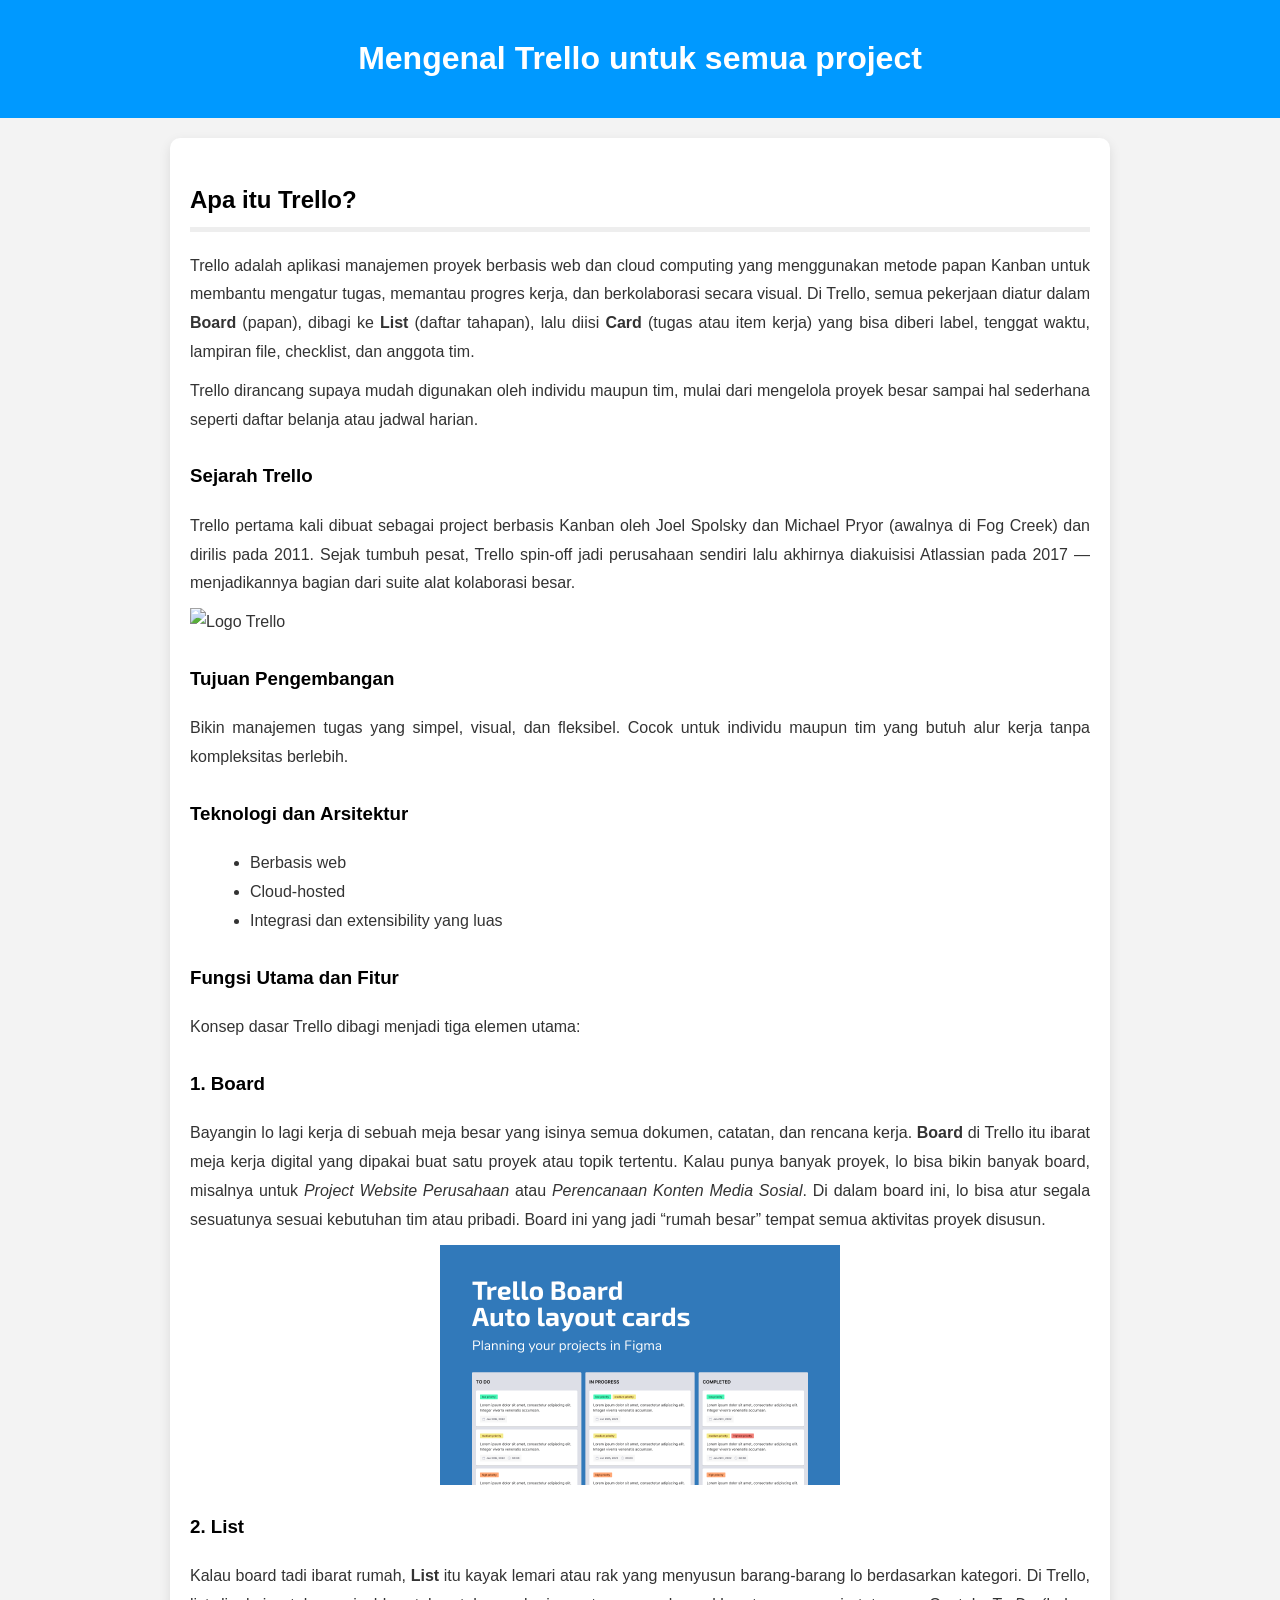
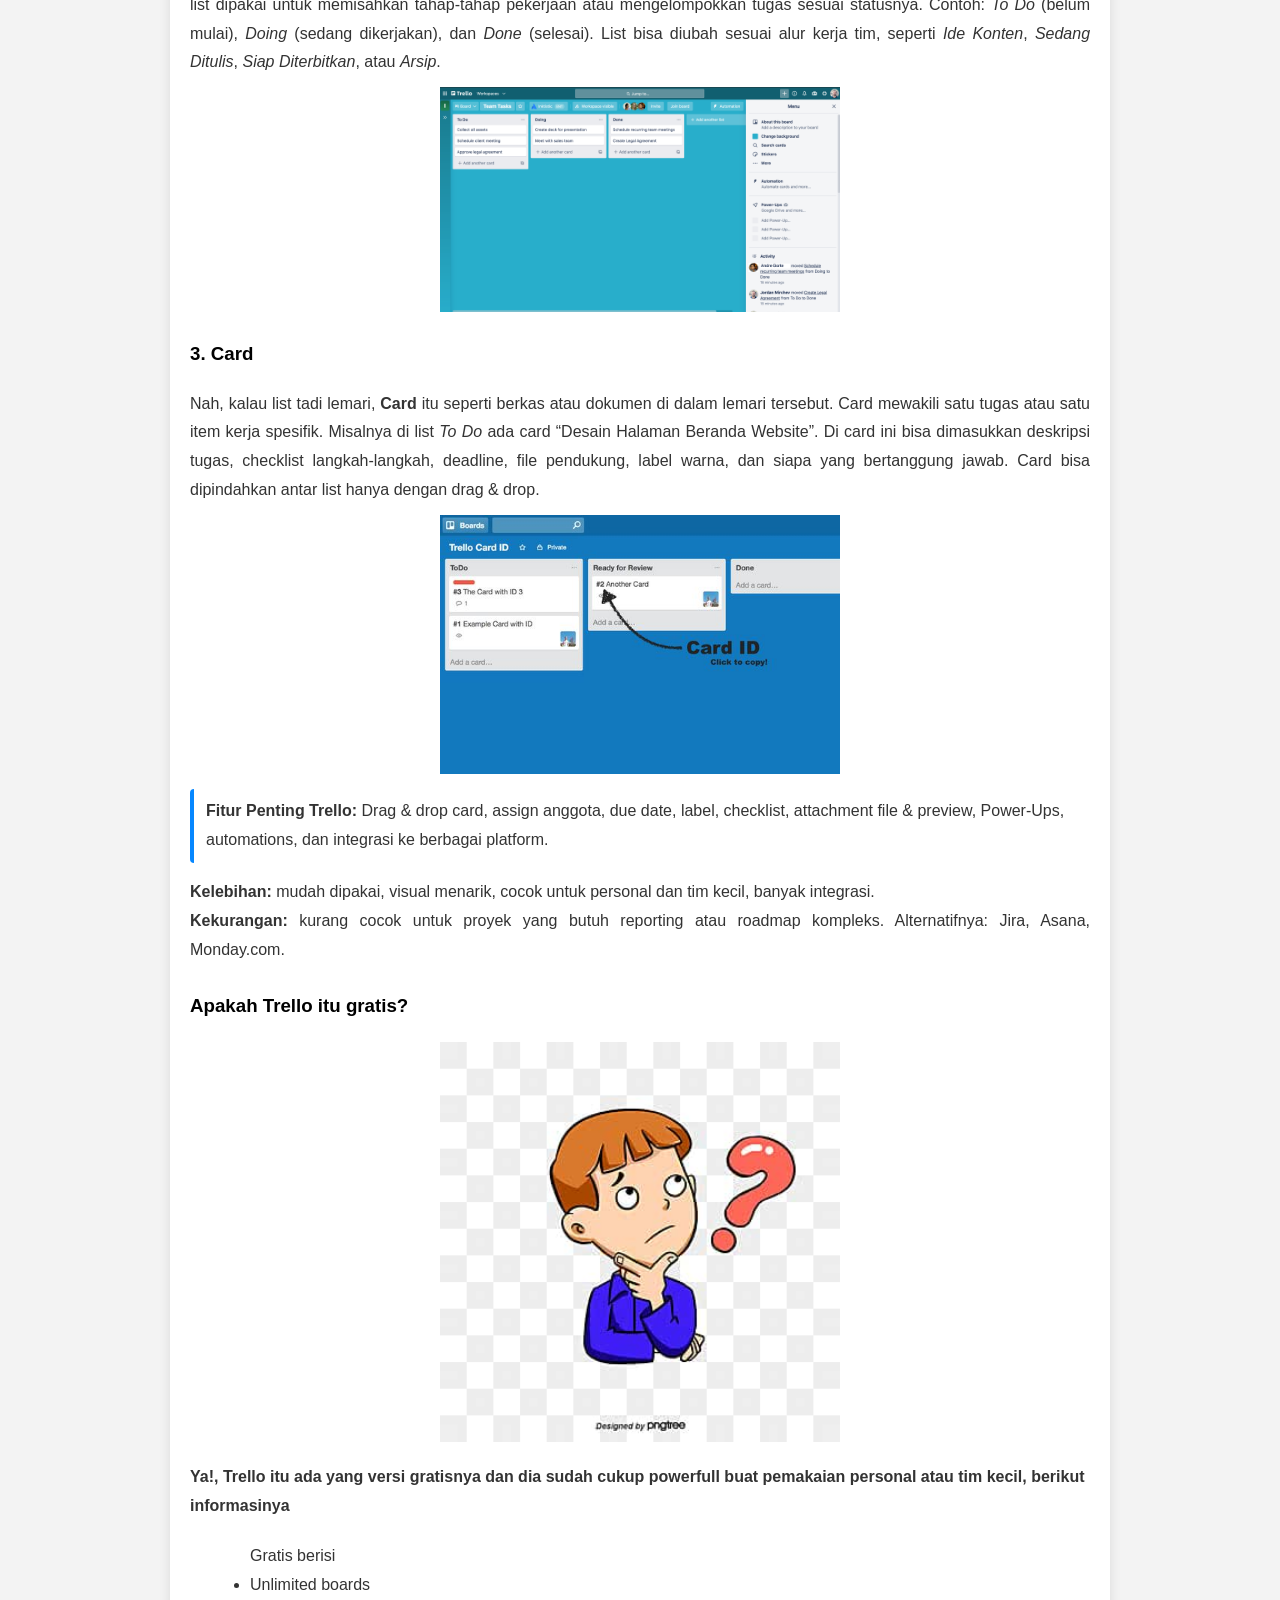
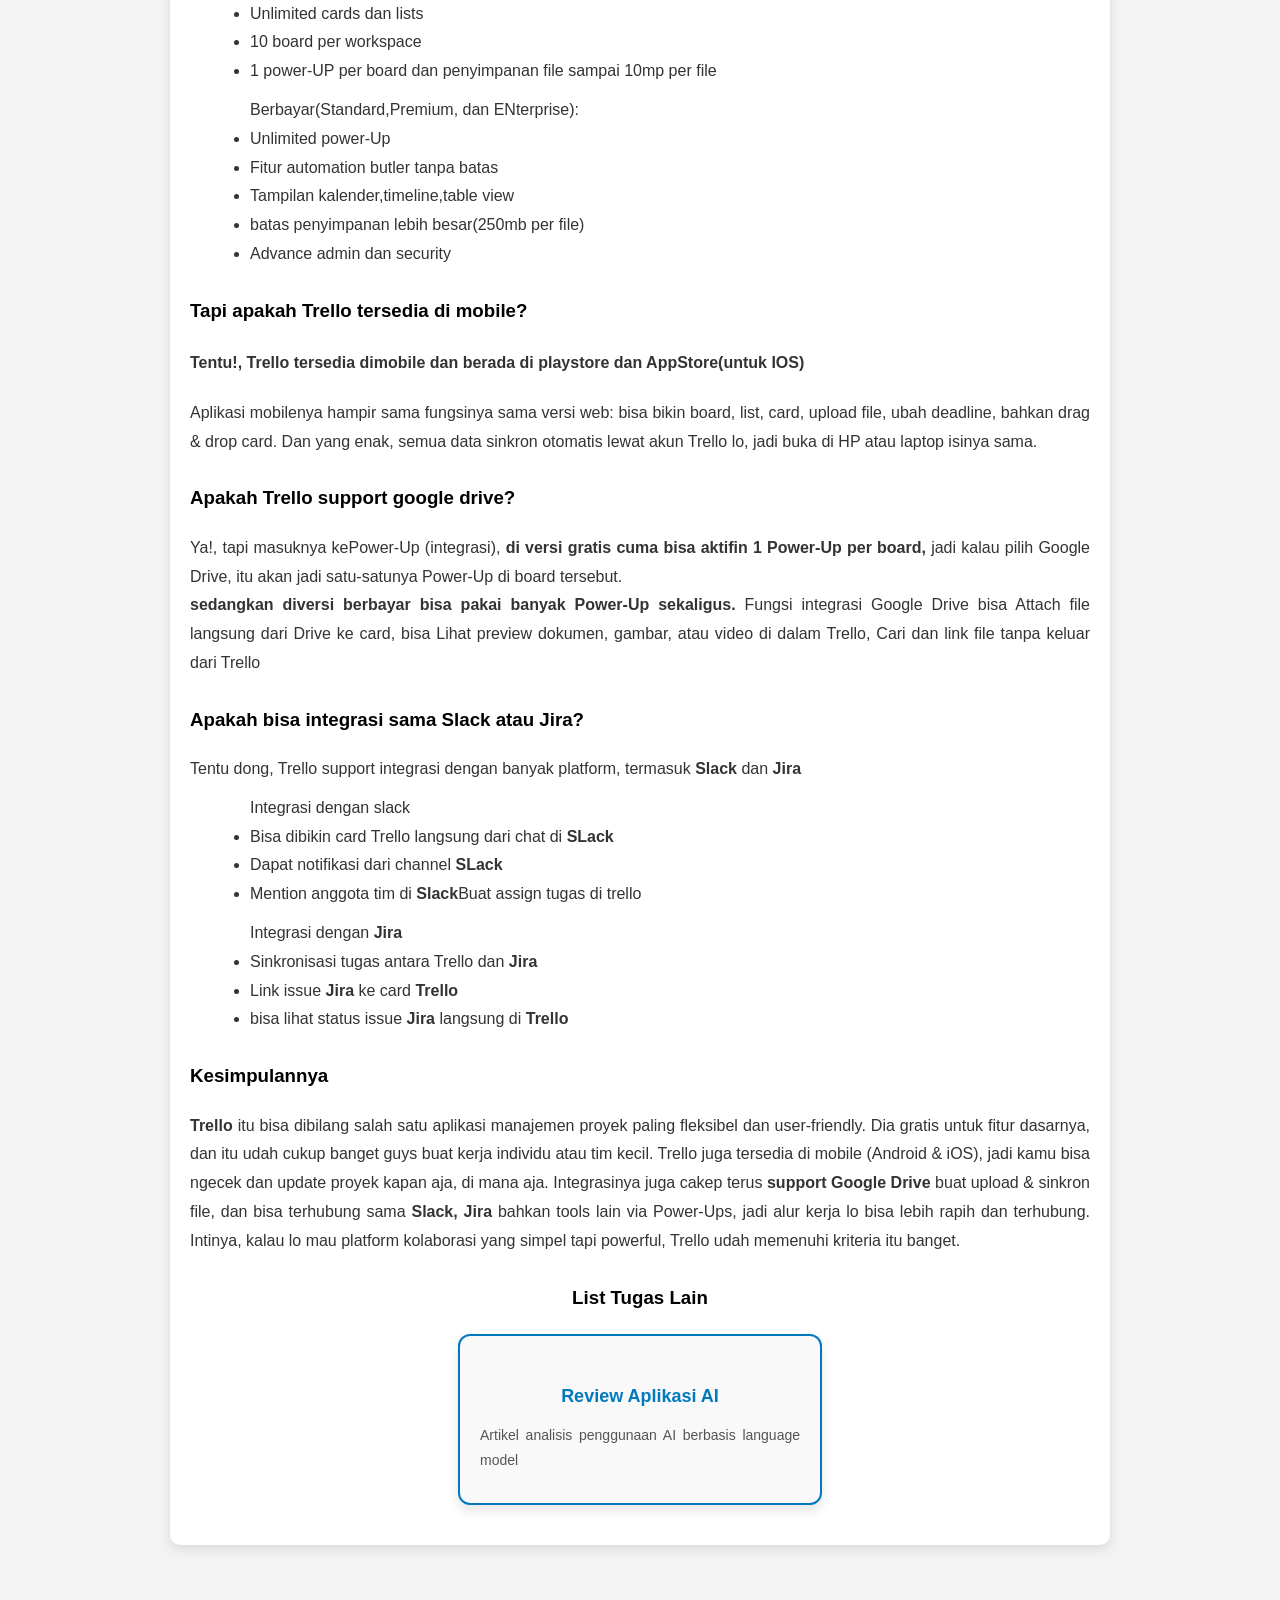
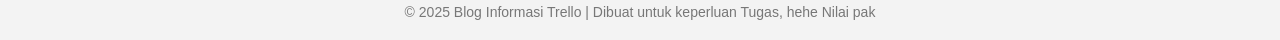
==== index.html @ 15fa5b91 "Add files via upload" ====
<!DOCTYPE html>
<html lang="en">
<head>
    <meta charset="UTF-8">
    <meta name="viewport" content="width=device-width, initial-scale=1.0">
    <link rel="stylesheet" href="style.css">
    <link rel="icon" type="image/png" href="/img/binaLogo.png">
    <title>Trello, Solusi Proyek Modern</title>
</head>
</head>
<body>
    <header>
        <h1>Mengenal Trello untuk semua project</h1>
    </header>
    <main>
        <section id="Trello">
            <h2>Apa itu Trello?</h2>
            <p>
                Trello adalah aplikasi manajemen proyek berbasis web dan cloud computing yang menggunakan metode papan Kanban untuk membantu mengatur tugas, memantau progres kerja, dan berkolaborasi secara visual.
                Di Trello, semua pekerjaan diatur dalam <strong>Board</strong> (papan), dibagi ke <strong>List</strong> (daftar tahapan), lalu diisi <strong>Card</strong> (tugas atau item kerja) yang bisa diberi label, tenggat waktu, lampiran file, checklist, dan anggota tim.
            </p>
            <p>
                Trello dirancang supaya mudah digunakan oleh individu maupun tim, mulai dari mengelola proyek besar sampai hal sederhana seperti daftar belanja atau jadwal harian.
            </p>

            <article>
                <h3>Sejarah Trello</h3>
                <p>
                    Trello pertama kali dibuat sebagai project berbasis Kanban oleh Joel Spolsky dan Michael Pryor (awalnya di Fog Creek) dan dirilis pada 2011. 
                    Sejak tumbuh pesat, Trello spin-off jadi perusahaan sendiri lalu akhirnya diakuisisi Atlassian pada 2017 — menjadikannya bagian dari suite alat kolaborasi besar.
                </p>
                <img src="/imgtrello.png" alt="Logo Trello" title="Logo Trello" style="display:block; margin: auto;">
                <h3>Tujuan Pengembangan</h3>
                <p>
                    Bikin manajemen tugas yang simpel, visual, dan fleksibel. Cocok untuk individu maupun tim yang butuh alur kerja tanpa kompleksitas berlebih.
                </p>

            </article>

            <article>
                <h3>Teknologi dan Arsitektur</h3>
                <ul>
                    <li>Berbasis web</li>
                    <li>Cloud-hosted</li>
                    <li>Integrasi dan extensibility yang luas</li>
                </ul>
            </article>

            <article>
                <h3>Fungsi Utama dan Fitur</h3>
                <p>
                    Konsep dasar Trello dibagi menjadi tiga elemen utama:
                </p>

                <h3>1. Board</h3>
                <p>
                    Bayangin lo lagi kerja di sebuah meja besar yang isinya semua dokumen, catatan, dan rencana kerja. 
                    <strong>Board</strong> di Trello itu ibarat meja kerja digital yang dipakai buat satu proyek atau topik tertentu. 
                    Kalau punya banyak proyek, lo bisa bikin banyak board, misalnya untuk <em>Project Website Perusahaan</em> atau <em>Perencanaan Konten Media Sosial</em>.
                    Di dalam board ini, lo bisa atur segala sesuatunya sesuai kebutuhan tim atau pribadi. 
                    Board ini yang jadi “rumah besar” tempat semua aktivitas proyek disusun.
                </p>
                <div class="imgA">
                    <img src="/img/board.png" alt="Logo board" title="Logo board" width="400px" style="display:block; margin: auto;">
                    <map name="board">
                        
                    </map>
                </div>
                <h3>2. List</h3>
                <p>
                    Kalau board tadi ibarat rumah, <strong>List</strong> itu kayak lemari atau rak yang menyusun barang-barang lo berdasarkan kategori.
                    Di Trello, list dipakai untuk memisahkan tahap-tahap pekerjaan atau mengelompokkan tugas sesuai statusnya.
                    Contoh: <em>To Do</em> (belum mulai), <em>Doing</em> (sedang dikerjakan), dan <em>Done</em> (selesai).
                    List bisa diubah sesuai alur kerja tim, seperti <em>Ide Konten</em>, <em>Sedang Ditulis</em>, <em>Siap Diterbitkan</em>, atau <em>Arsip</em>.
                </p>
                     <img src="/img/lists.png" alt="Logo lists" title="Logo lists" width="400px" style="display:block; margin: auto;">
                <h3>3. Card</h3>
                <p>
                    Nah, kalau list tadi lemari, <strong>Card</strong> itu seperti berkas atau dokumen di dalam lemari tersebut.
                    Card mewakili satu tugas atau satu item kerja spesifik. 
                    Misalnya di list <em>To Do</em> ada card “Desain Halaman Beranda Website”.
                    Di card ini bisa dimasukkan deskripsi tugas, checklist langkah-langkah, deadline, file pendukung, label warna, dan siapa yang bertanggung jawab.
                    Card bisa dipindahkan antar list hanya dengan drag & drop.
                </p>
                   <img src="/img/card.jpg" alt="Logo card" title="Logo card" width="400px" style="display:block; margin: auto;"> 
                <div class="highlight">
                    <strong>Fitur Penting Trello:</strong> Drag & drop card, assign anggota, due date, label, checklist, attachment file & preview, Power-Ups, automations, dan integrasi ke berbagai platform.
                </div>

                <p>
                    <strong>Kelebihan:</strong> mudah dipakai, visual menarik, cocok untuk personal dan tim kecil, banyak integrasi. <br>
                    <strong>Kekurangan:</strong> kurang cocok untuk proyek yang butuh reporting atau roadmap kompleks. Alternatifnya: Jira, Asana, Monday.com.
                </p>
            </article>
            <article>
                <h3>Apakah Trello itu gratis?</h3>
                <img src="img/mikir.jpg" alt="Logo apakah?" title="apakah trello gratis?" width="400px" style="display:block; margin: auto;">
                <h4>Ya!, Trello itu ada yang versi gratisnya dan dia sudah cukup powerfull buat pemakaian personal atau tim kecil, berikut informasinya</h4>
                    <ul>Gratis berisi
                         <li>Unlimited boards</li>
                        <li>Unlimited cards dan lists</li> 
                        <li>10 board per workspace</li>
                        <li>1 power-UP per board dan penyimpanan file sampai 10mp per file</li>
                    </ul>
                    <ul>Berbayar(Standard,Premium, dan ENterprise):
                        <li>Unlimited power-Up</li>
                        <li>Fitur automation butler tanpa batas</li>
                        <li>Tampilan kalender,timeline,table view</li>   
                        <li>batas penyimpanan lebih besar(250mb per file)</li>
                        <li>Advance admin dan security</li>
                    </ul> 
            </article>
            <article>
                <h3>Tapi apakah Trello tersedia di mobile?</h3>
                <h4>Tentu!, Trello tersedia dimobile dan berada di playstore dan AppStore(untuk IOS)</h4>
                <p>Aplikasi mobilenya hampir sama fungsinya sama versi web: bisa bikin board, list, card, upload file, ubah deadline, bahkan drag & drop card.
                Dan yang enak, semua data sinkron otomatis lewat akun Trello lo, jadi buka di HP atau laptop isinya sama.</p>
            </article>
            <article>
                <h3>Apakah Trello support google drive?</h3>
                <p>Ya!, tapi masuknya kePower-Up (integrasi), <strong>di versi gratis cuma bisa aktifin 1 Power-Up per board,</strong> jadi kalau pilih Google Drive, itu akan jadi satu-satunya Power-Up di board tersebut.<br>
                    <strong>sedangkan diversi berbayar bisa pakai banyak Power-Up sekaligus.</strong> Fungsi integrasi Google Drive bisa Attach file langsung dari Drive ke card, bisa Lihat preview dokumen, gambar, atau video di dalam Trello, Cari dan link file tanpa keluar dari Trello</p>
            </article>
            <article>
                <h3>Apakah bisa integrasi sama Slack atau Jira?</h3>
                <p>Tentu dong, Trello support integrasi dengan banyak platform, termasuk <Strong>Slack</Strong> dan <strong>Jira</strong></p>
                <ul>Integrasi dengan slack
                    <li>Bisa dibikin card Trello langsung dari chat di <strong>SLack</strong></li>
                    <li>Dapat notifikasi dari channel <strong>SLack</strong></li>
                    <li>Mention anggota tim di <strong>Slack</strong>Buat assign tugas di trello</li>
                </ul>
                <ul>Integrasi dengan <strong>Jira</strong>
                    <li>Sinkronisasi tugas antara Trello dan <strong>Jira</strong></li>
                    <li>Link issue <strong>Jira</strong> ke card <strong>Trello</strong></li>
                    <li>bisa lihat status issue <Strong>Jira</Strong> langsung di <Strong>Trello</Strong></li>
                </ul>
            </article>
            <article>
                <h3>Kesimpulannya</h3>
                <p><strong>Trello</strong> itu bisa dibilang salah satu aplikasi manajemen proyek paling fleksibel dan user-friendly.
                Dia gratis untuk fitur dasarnya, dan itu udah cukup banget guys buat kerja individu atau tim kecil.
                Trello juga tersedia di mobile (Android & iOS), jadi kamu bisa ngecek dan update proyek kapan aja, di mana aja.
                Integrasinya juga cakep terus <strong>support Google Drive</strong> buat upload & sinkron file, dan bisa terhubung sama <Strong>Slack, Jira</Strong> bahkan tools lain via Power-Ups, jadi alur kerja lo bisa lebih rapih dan terhubung.
                Intinya, kalau lo mau platform kolaborasi yang simpel tapi powerful, Trello udah memenuhi kriteria itu banget.</p>
                <h3 style="text-align: center; margin-bottom: 15px;">List Tugas Lain</h3>
                <div class="tugas-container">
                <a href="Tugas.html" target="_parent" class="tugas-card">
                    <h4>Review Aplikasi AI</h4>
                    <p>Artikel analisis penggunaan AI berbasis language model</p>
                </a>
                </div>
            </article>
        </section>
    </main>
    <footer>
        &copy; 2025 Blog Informasi Trello | Dibuat untuk keperluan Tugas, hehe Nilai pak
    </footer>
</body>
</html>
---- style.css ----
/* Animasi masuk (fade-in + slide-up) */
@keyframes fadeInUp {
    0% {
        opacity: 0;
        transform: translateY(30px);
    }
    100% {
        opacity: 1;
        transform: translateY(0);
    }
}

/* Header animasi */
header {
    background-color: #0099ff;
    color: rgb(255, 255, 255);
    padding: 30px 20px;
    text-align: center;
    animation: fadeInUp 1s ease-in-out;
}

/* Main konten animasi */
main {
    max-width: 900px;
    margin: 20px auto;
    padding: 20px;
    background: rgb(255, 255, 255);
    box-shadow: 0 4px 12px rgba(0, 0, 0, 0.1);
    border-radius: 10px;
    animation: fadeInUp 1.2s ease-in-out;
}

/* Gambar smooth hover */
figure img {
    max-width: 100%;
    border-radius: 16px;
    box-shadow: 2px 20px 20px rgb(0, 0, 0);
    transition: transform 0.4s ease, box-shadow 0.4s ease;
}

figure img:hover {
    transform: scale(1.05);
    box-shadow: 5px 25px 30px rgba(0, 0, 0, 0.4);
}

/* Tombol dengan animasi hover */
#commentForm button {
    background-color: #0079bf;
    color: white;
    font-weight: 600;
    font-size: 1.1rem;
    padding: 12px 0;
    border: none;
    border-radius: 6px;
    cursor: pointer;
    transition: background-color 0.3s ease, transform 0.3s ease;
}

#commentForm button:hover,
#commentForm button:focus {
    background-color: #005a8c;
    transform: translateY(-3px);
}

/* Komentar muncul dengan animasi */
.comment {
    border-bottom: 1px solid #ddd;
    padding: 15px 0;
    opacity: 0;
    animation: fadeInUp 0.8s ease forwards;
}

.comment:nth-child(1) { animation-delay: 0.2s; }
.comment:nth-child(2) { animation-delay: 0.4s; }
.comment:nth-child(3) { animation-delay: 0.6s; }

/* Footer animasi */
footer {
    text-align: center;
    font-size: 14px;
    color: #777;
    margin-top: 40px;
    padding: 15px 0;
    animation: fadeInUp 1.5s ease-in-out;
}


body {
    font-family: 'Segoe UI', Arial, sans-serif;
    line-height: 1.8;
    margin: 0;
    padding: 0;
    background-color: #c5c5c534;
    color: #333;
}
header {
    background-color: #0099ff;
    color: rgb(255, 255, 255);
    padding: 30px 20px;
    text-align: center;
}

header h1 {
    margin: 0;
    font-size: 32px;
}

main {
    max-width: 900px;
    margin: 20px auto;
    padding: 20px;
    background: rgb(255, 255, 255);
    box-shadow: 0 4px 12px rgba(0, 0, 0, 0.1);
    border-radius: 10px;
}

section h2 {
    color: #000000;
    border-bottom: 5px solid #eee;
    padding-bottom: 6px;
}

article h3 {
    margin-top: 25px;
    color: #000000;
}
p {
    margin: 10px 0;
    text-align: justify;
}

ul, ol {
    margin: 10px 0 10px 20px;
}

figure {
    text-align: center;
    margin: 20px 0;
}

figure img {
    max-width: 100%;
    border-radius: 16px;
    box-shadow: 2px 20px 20px rgb(0, 0, 0);
}

.highlight {
    background: #ffffff;
    padding: 8px 12px;
    border-left: 4px solid #0687ff;
    margin: 15px 0;
    border-radius: 4px;
}
#comments-section {
    background-color: #ffffff;
    border: 2px solid #0079bf; 
    border-radius: 8px;
    padding: 20px 25px;
    margin-top: 40px;
    box-shadow: 0 4px 8px rgba(0, 121, 191, 0.1);
    font-family: 'Segoe UI', Tahoma, Geneva, Verdana, sans-serif;
}

#comments-section > h2 {
    color: #0079bf;
    font-weight: 700;
    font-size: 1.8rem;
    margin-bottom: 20px;
    text-align: center;
}

#commentForm {
    display: flex;
    flex-direction: column;
    gap: 12px;
    max-width: 600px;
    margin: 0 auto 30px auto;
}

#commentForm input[type="text"],
#commentForm textarea {
    border: 1.5px solid #0079bf;
    border-radius: 6px;
    padding: 12px 15px;
    font-size: 1rem;
    resize: vertical;
    transition: border-color 0.3s ease;
}

#commentForm input[type="text"]:focus,
#commentForm textarea:focus {
    border-color: #005a8c;
    outline: none;
    box-shadow: 0 0 5px rgba(0, 90, 140, 0.5);
}

#commentForm button {
    background-color: #0079bf;
    color: white;
    font-weight: 600;
    font-size: 1.1rem;
    padding: 12px 0;
    border: none;
    border-radius: 6px;
    cursor: pointer;
    transition: background-color 0.3s ease;
}

#commentForm button:hover,

#commentForm button:focus {
    background-color: #005a8c;
    outline: none;
}

#comments {
    max-width: 700px;
    margin: 0 auto;
}

.comment {
    border-bottom: 1px solid #ddd;
    padding: 15px 0;
}

.comment .comment-header {
    font-weight: 700;
    color: #0079bf;
    margin-bottom: 6px;
    font-size: 1.1rem;
}

.comment p {
    margin: 0 0 8px 0;
    font-size: 1rem;
    color: #333;
}

.comment time {
    font-size: 0.8rem;
    color: #666;
    font-style: italic;
}

footer {
    text-align: center;
    font-size: 14px;
    color: #777;
    margin-top: 40px;
    padding: 15px 0;
}
.tugas-container {
  display: flex;
  justify-content: center;
  margin: 20px 0;
}

.tugas-card {
  display: block;
  width: 320px;
  padding: 20px;
  text-align: center;
  text-decoration: none;
  background: #f9f9f9;
  border: 2px solid #0079bf;
  border-radius: 12px;
  box-shadow: 0 6px 12px rgba(0, 0, 0, 0.1);
  transition: all 0.3s ease;
  color: #333;
}

.tugas-card h4 {
  margin-bottom: 8px;
  font-size: 18px;
  color: #0079bf;
}

.tugas-card p {
  font-size: 14px;
  color: #555;
}

.tugas-card:hover {
  background: #0079bf;
  color: #fff;
  transform: translateY(-5px);
  box-shadow: 0 12px 20px rgba(0, 121, 191, 0.2);
}

.tugas-card:hover h4,
.tugas-card:hover p {
  color: #fff;
}

/*responsive */  
@media (max-width: 768px) {
header {
    padding: 20px 10px;
}

header h1 {
    font-size: 24px;
}

main {
    margin: 10px;
    padding: 15px;
}

section h2 {
    font-size: 20px;
}

article h3 {
    font-size: 18px;
}

p {
    font-size: 14px;
}

}
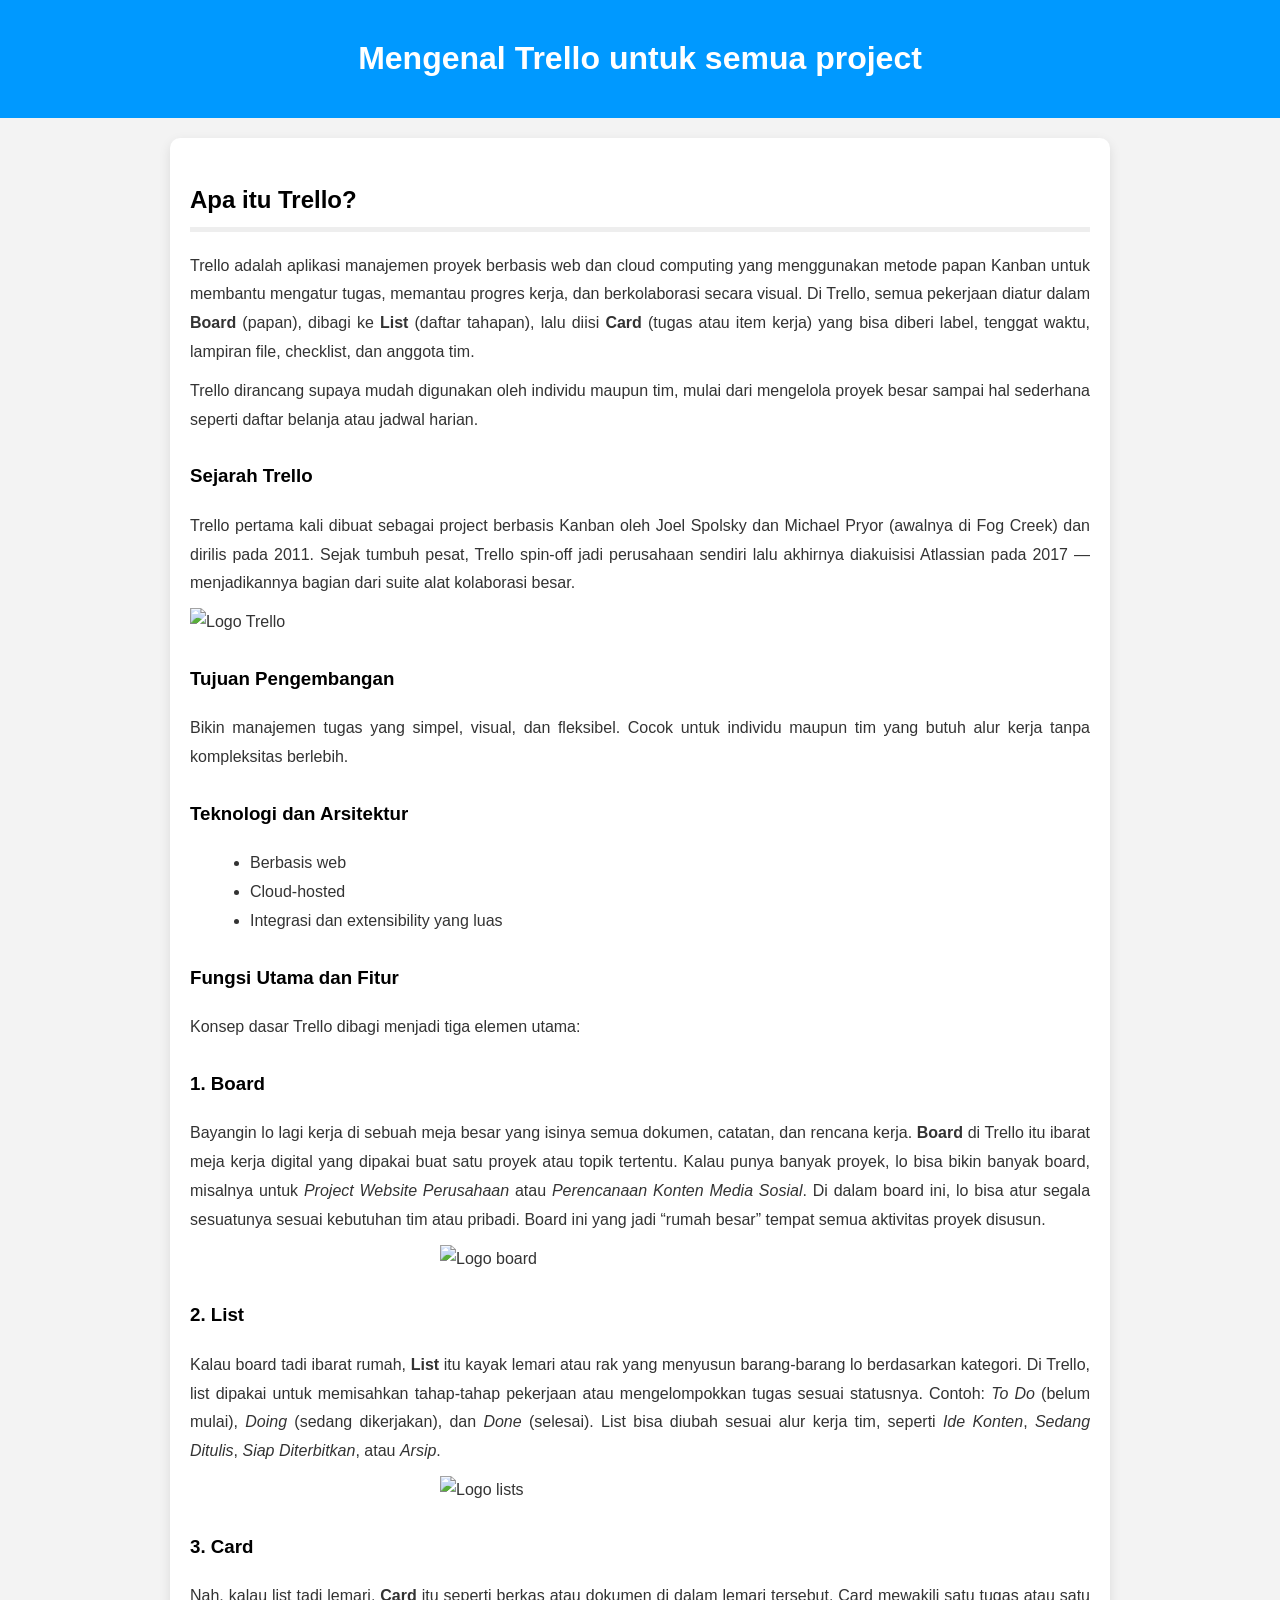
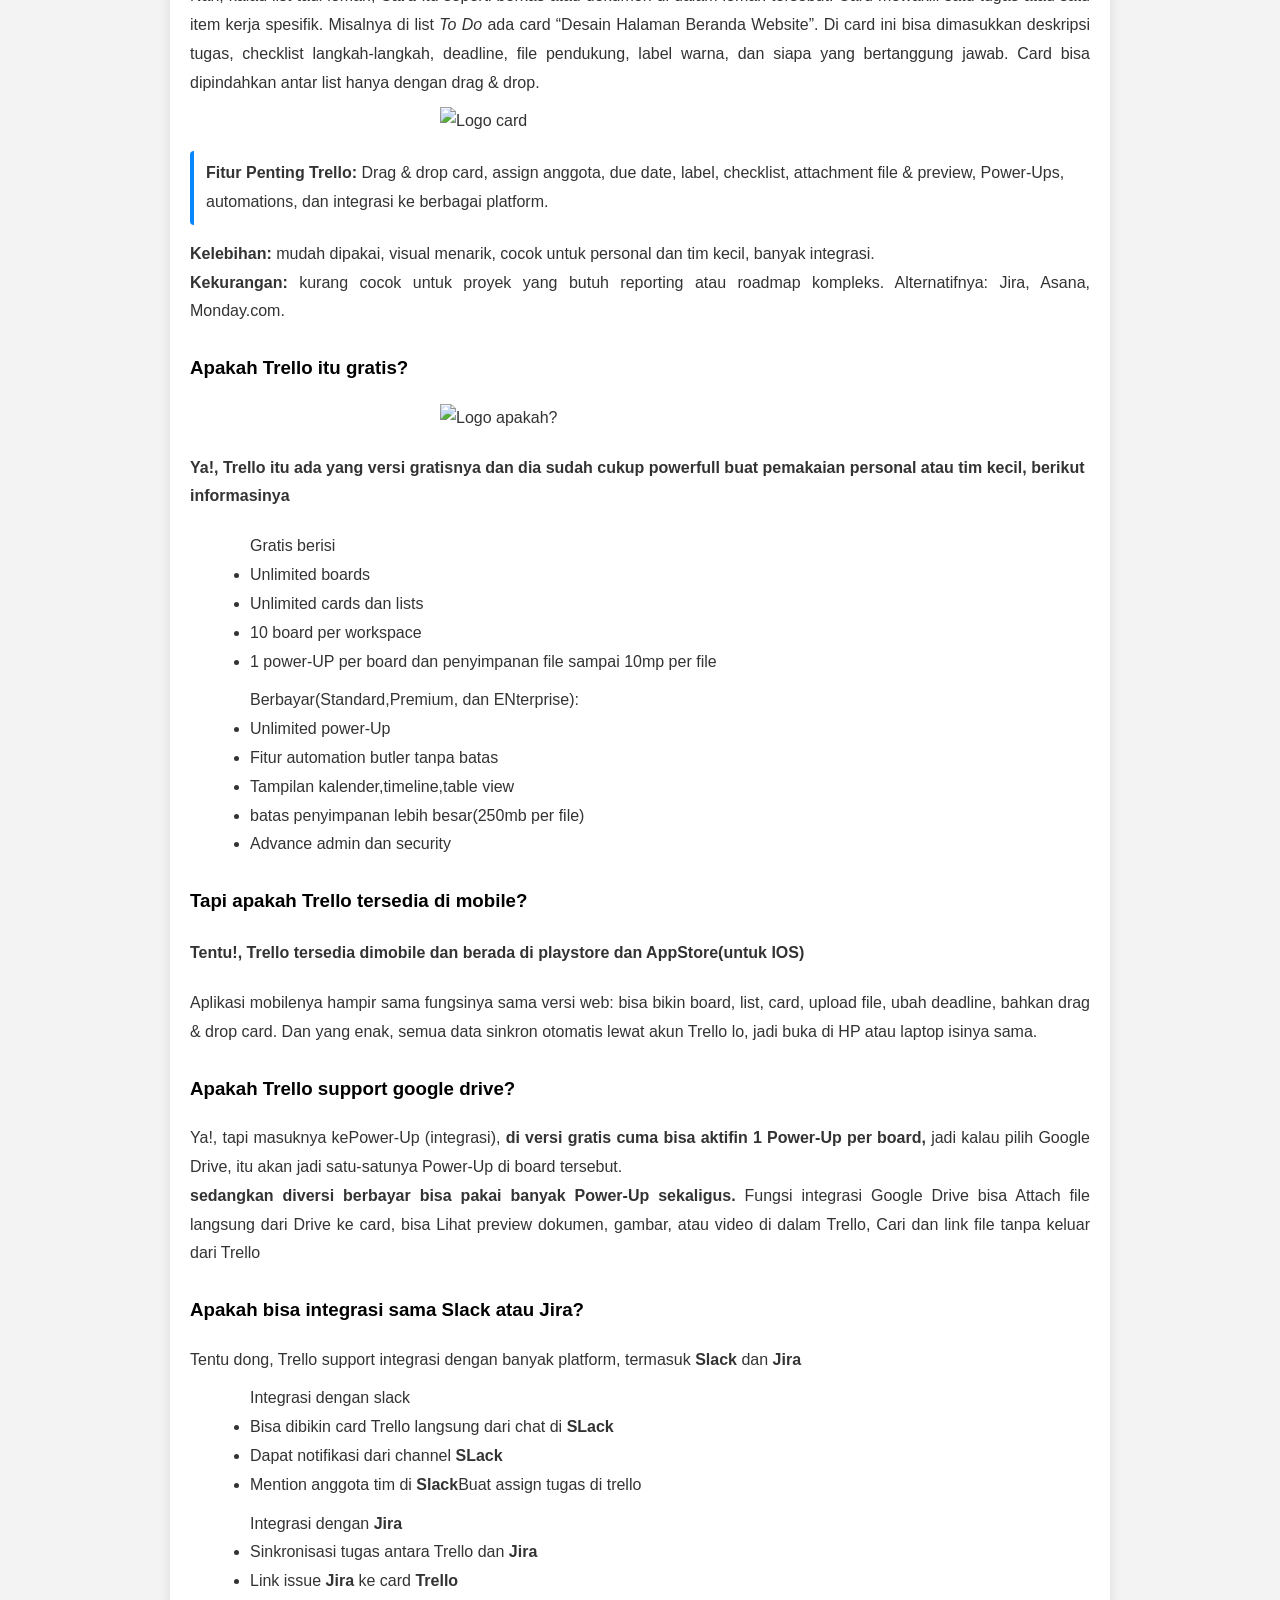
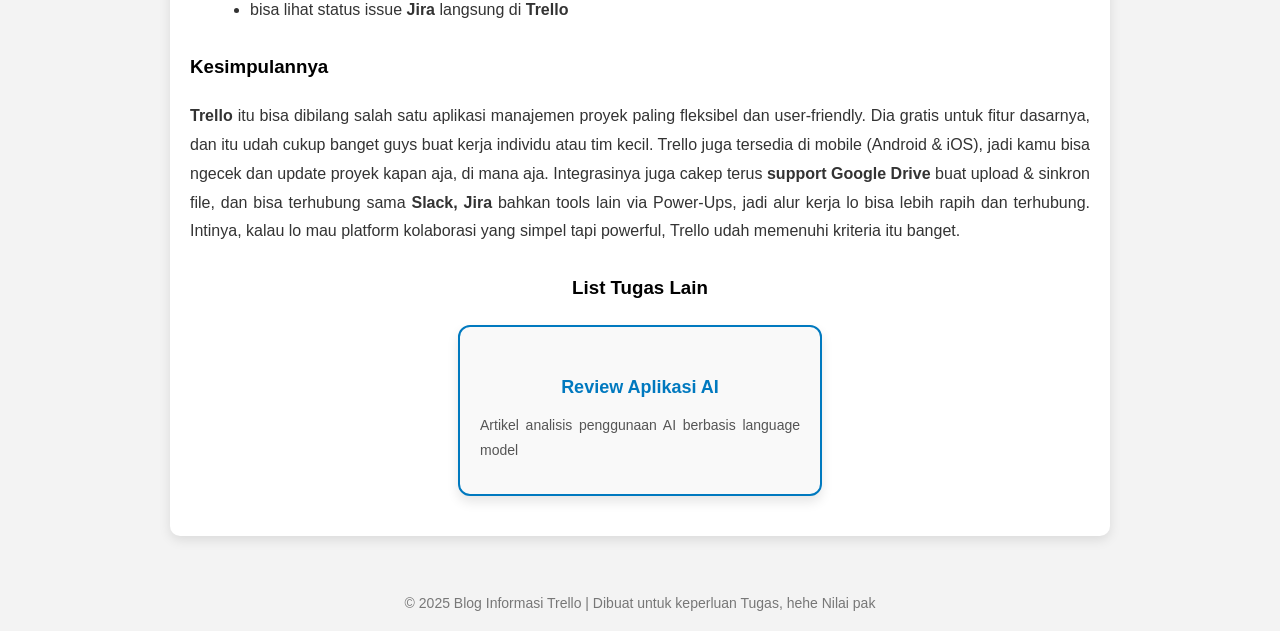
==== commit cadcd279: "Update index.html" ====
--- a/index.html
+++ b/index.html
@@ -4,7 +4,7 @@
     <meta charset="UTF-8">
     <meta name="viewport" content="width=device-width, initial-scale=1.0">
     <link rel="stylesheet" href="style.css">
-    <link rel="icon" type="image/png" href="/img/binaLogo.png">
+    <link rel="icon" type="image/png" href="binaLogo.png">
     <title>Trello, Solusi Proyek Modern</title>
 </head>
 </head>
@@ -29,7 +29,7 @@
                     Trello pertama kali dibuat sebagai project berbasis Kanban oleh Joel Spolsky dan Michael Pryor (awalnya di Fog Creek) dan dirilis pada 2011. 
                     Sejak tumbuh pesat, Trello spin-off jadi perusahaan sendiri lalu akhirnya diakuisisi Atlassian pada 2017 — menjadikannya bagian dari suite alat kolaborasi besar.
                 </p>
-                <img src="/imgtrello.png" alt="Logo Trello" title="Logo Trello" style="display:block; margin: auto;">
+                <img src="trello.png" alt="Logo Trello" title="Logo Trello" style="display:block; margin: auto;">
                 <h3>Tujuan Pengembangan</h3>
                 <p>
                     Bikin manajemen tugas yang simpel, visual, dan fleksibel. Cocok untuk individu maupun tim yang butuh alur kerja tanpa kompleksitas berlebih.
@@ -61,7 +61,7 @@
                     Board ini yang jadi “rumah besar” tempat semua aktivitas proyek disusun.
                 </p>
                 <div class="imgA">
-                    <img src="/img/board.png" alt="Logo board" title="Logo board" width="400px" style="display:block; margin: auto;">
+                    <img src="board.png" alt="Logo board" title="Logo board" width="400px" style="display:block; margin: auto;">
                     <map name="board">
                         
                     </map>
@@ -73,7 +73,7 @@
                     Contoh: <em>To Do</em> (belum mulai), <em>Doing</em> (sedang dikerjakan), dan <em>Done</em> (selesai).
                     List bisa diubah sesuai alur kerja tim, seperti <em>Ide Konten</em>, <em>Sedang Ditulis</em>, <em>Siap Diterbitkan</em>, atau <em>Arsip</em>.
                 </p>
-                     <img src="/img/lists.png" alt="Logo lists" title="Logo lists" width="400px" style="display:block; margin: auto;">
+                     <img src="lists.png" alt="Logo lists" title="Logo lists" width="400px" style="display:block; margin: auto;">
                 <h3>3. Card</h3>
                 <p>
                     Nah, kalau list tadi lemari, <strong>Card</strong> itu seperti berkas atau dokumen di dalam lemari tersebut.
@@ -82,7 +82,7 @@
                     Di card ini bisa dimasukkan deskripsi tugas, checklist langkah-langkah, deadline, file pendukung, label warna, dan siapa yang bertanggung jawab.
                     Card bisa dipindahkan antar list hanya dengan drag & drop.
                 </p>
-                   <img src="/img/card.jpg" alt="Logo card" title="Logo card" width="400px" style="display:block; margin: auto;"> 
+                   <img src="card.jpg" alt="Logo card" title="Logo card" width="400px" style="display:block; margin: auto;"> 
                 <div class="highlight">
                     <strong>Fitur Penting Trello:</strong> Drag & drop card, assign anggota, due date, label, checklist, attachment file & preview, Power-Ups, automations, dan integrasi ke berbagai platform.
                 </div>
@@ -94,7 +94,7 @@
             </article>
             <article>
                 <h3>Apakah Trello itu gratis?</h3>
-                <img src="img/mikir.jpg" alt="Logo apakah?" title="apakah trello gratis?" width="400px" style="display:block; margin: auto;">
+                <img src="mikir.jpg" alt="Logo apakah?" title="apakah trello gratis?" width="400px" style="display:block; margin: auto;">
                 <h4>Ya!, Trello itu ada yang versi gratisnya dan dia sudah cukup powerfull buat pemakaian personal atau tim kecil, berikut informasinya</h4>
                     <ul>Gratis berisi
                          <li>Unlimited boards</li>
